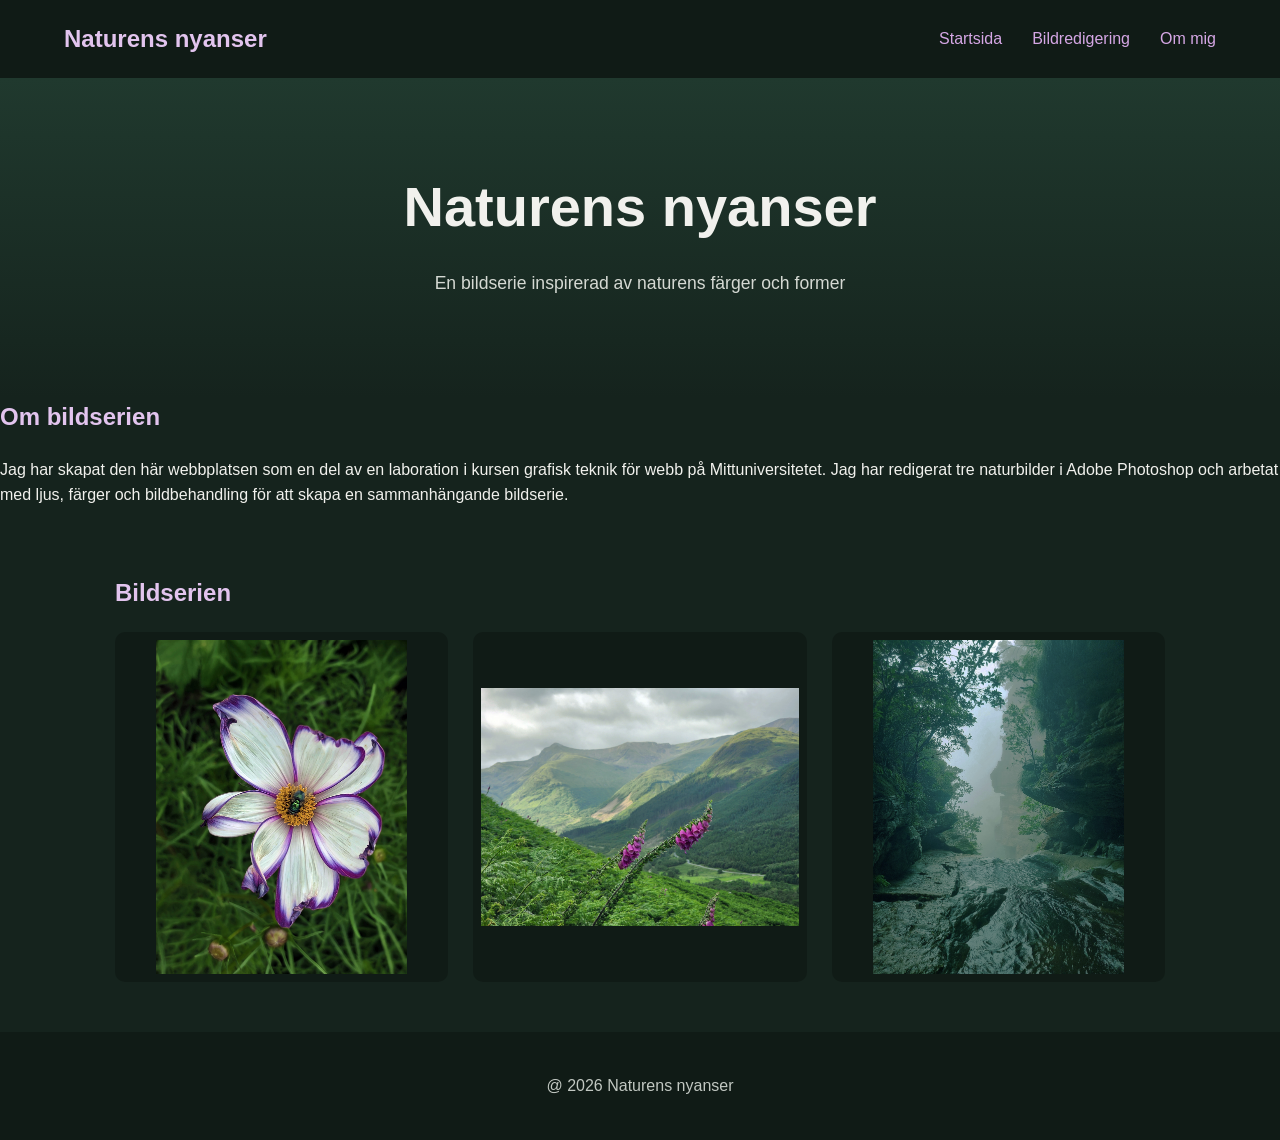
==== index.html @ 355e34ef "GLÖMDE skapa repo och comitta! men här är nu  första comitten: Skapade projektstruktur och lade till" ====
<!DOCTYPE html>
<html lang="en">

<head>
    <meta charset="UTF-8">
    <meta name="viewport" content="width=device-width, initial-scale=1.0">
    <title>Naturens Nyanser</title>
    <link rel="stylesheet" href="css/style.css">
</head>

<body>
    <header>
        <a href="index.html" class="logo">Naturens nyanser</a>

        <nav aria-label="Huvudnavigation">
            <ul>
                <li><a href="index.html" aria-current="page">Startsida</a></li>
                <li><a href="bildredigering.html" aria-current="page">Bildredigering</a></li>
                <li><a href="om-mig.html" aria-current="page">Om mig</a></li>
            </ul>
        </nav>
    </header>

    <main>
        <section class="hero">
            <h1>Naturens nyanser</h1>
            <p>En bildserie inspirerad av naturens färger och former</p>
        </section>
        <section>
            <h2>Om bildserien</h2>
            <p>Jag har skapat den här webbplatsen som en del av en laboration
                i kursen grafisk teknik för webb på Mittuniversitetet. Jag har redigerat tre naturbilder
                i Adobe Photoshop och arbetat med ljus, färger och
                bildbehandling för att skapa en sammanhängande bildserie.</p>
        </section>
        <section class="gallery">
            <h2>Bildserien</h2>

            <div class="image-grid">

                <img src="images/bildserie002.jpg" alt="Vit blomma med blålila kanter och insekt i mitten">
                <img src="images/bildserie001.jpg" alt="Grönt bergslandskap med lila blommor i förgrunden">
                <img src="images/bildserie003.jpg" alt="Ravin med gröna växter höljd i dimma">

            </div>

        </section>
    </main>
    <footer>
        <p>@ 2026 Naturens nyanser</p>
    </footer>
</body>

</html>
---- css/style.css ----
/* Grundinställningar*/
* {
  box-sizing: border-box;
}
body {
  margin: 0;
  font-family: Arial, sans-serif;
  background-color: #15231d; /*mörkgrön bakgrund*/
  color: #f1f1ed;
  line-height: 1.6;
}

/* Header och navigation */
header {
  display: flex;
  justify-content: space-between;
  align-items: center;
  gap: 30px;
  padding: 20px 5%;
  background-color: #101b16;
}

.logo {
  color: #e2c4ee; /* Ljuslila accentfärg */
  font-size: 1.5rem;
  font-weight: bold;
  text-decoration: none;
}

nav ul {
  display: flex;
  gap: 30px;
  margin: 0;
  padding: 0;
  list-style: none;
}

nav a {
  color: #f1f1ed;
  text-decoration: none;
}

nav a:hover,
nav a[aria-current="page"] {
  color: #d5a7e5;
}

/* Hero */
.hero {
  min-height: 320px;
  display: flex;
  flex-direction: column;
  justify-content: center;
  align-items: center;
  text-align: center;
  padding: 60px 20px;
  background: linear-gradient(#20392e, #15231d);
}

.hero h1 {
  font-size: clamp(2rem, 5vw, 3.5rem);
  margin: 0;
}

.hero p {
  font-size: 1.1rem;
  color: #d5d9d3;
}

/* Sidans innehåll */
.intro,
.gallery {
  max-width: 1100px; /* Begränsar innehållets bredd */
  margin: 0 auto;
  padding: 50px 25px;
}

h2 {
  color: #e2c4ee;
  margin-top: 0;
}

/* Bildserie */
.image-grid {
  display: grid;
  grid-template-columns: repeat(auto-fit, minmax(250px, 1fr));
  gap: 25px;
}

.image-grid img {
  width: 100%;
  height: 350px;
  object-fit: contain; /* Visar hela bilden utan beskärning */
  background-color: #101b16;
  border-radius: 10px;
  padding: 8px;
}

/* Footer */
footer {
  text-align: center;
  padding: 25px;
  background-color: #101b16;
  color: #c2c8c2;
}

/* Anpassning för mindre skärmar */
@media (max-width: 700px) {
  header {
    flex-direction: column;
    gap: 15px;
  }

  nav ul {
    flex-wrap: wrap;
    justify-content: center;
    gap: 15px;
  }

  .intro,
  .gallery {
    padding: 35px 20px;
  }
}
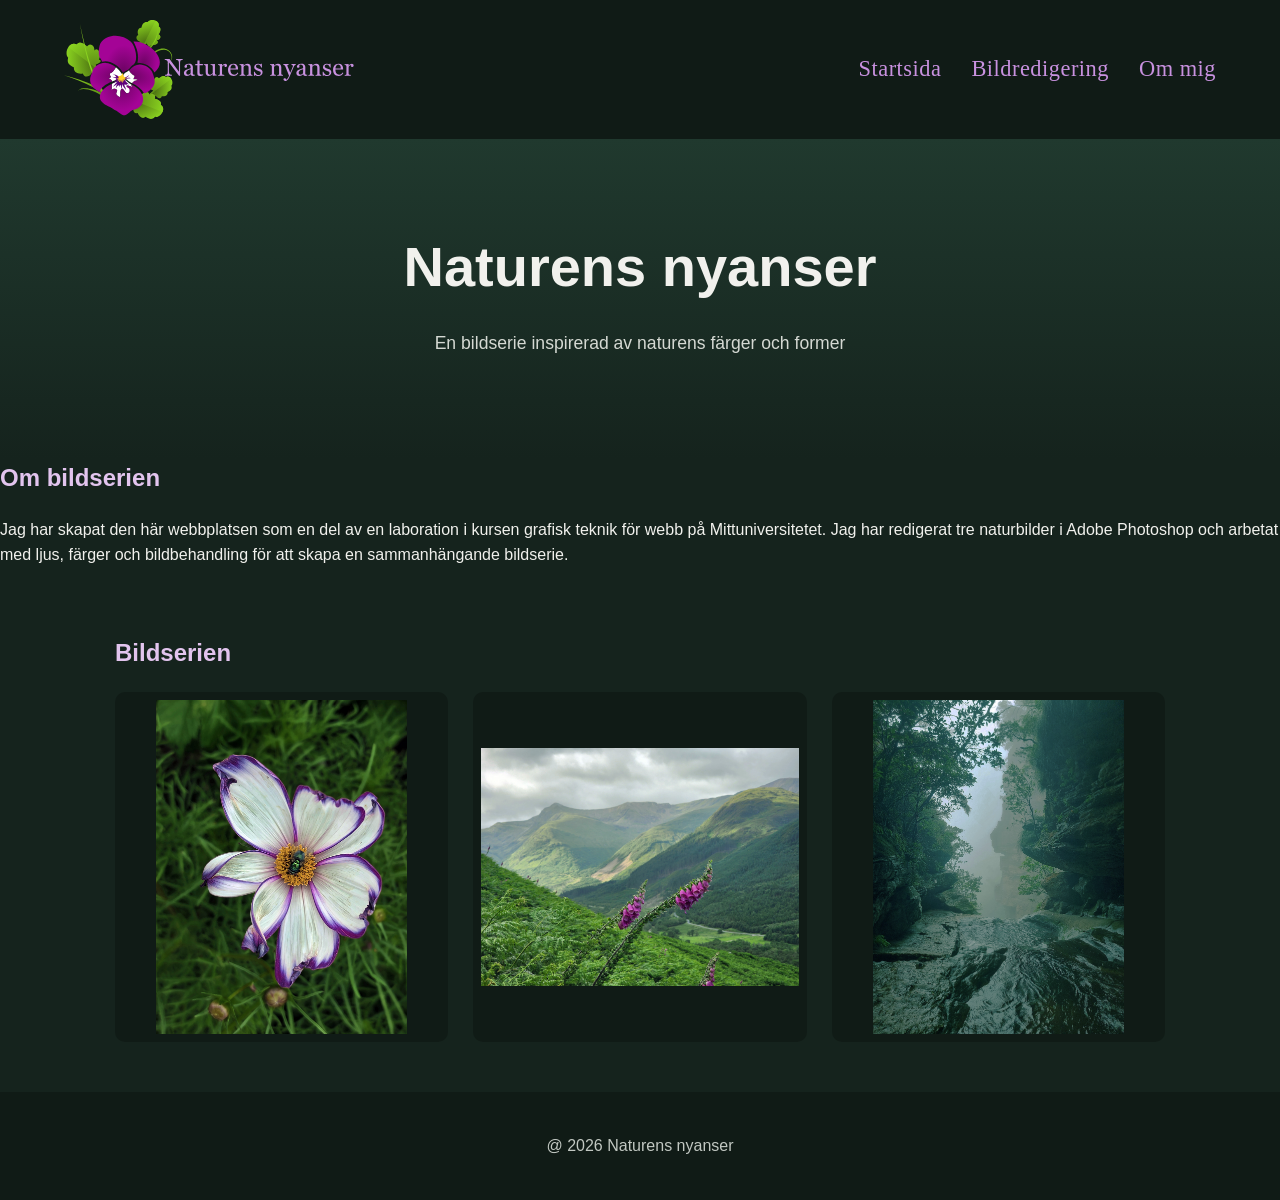
==== commit 517adff1: "Lade till SVG-logotyp och anpassade navigationens typsnitt och utseende" ====
--- a/index.html
+++ b/index.html
@@ -10,7 +10,11 @@
 
 <body>
     <header>
-        <a href="index.html" class="logo">Naturens nyanser</a>
+
+        <a href="index.html" class="logo">
+            <img src="images/logo.svg" alt="Lila blomma med texten Naturens nyanser (logo)">
+        </a>
+
 
         <nav aria-label="Huvudnavigation">
             <ul>
--- a/css/style.css
+++ b/css/style.css
@@ -1,11 +1,12 @@
-/* Grundinställningar*/
+/* Grundinställningar */
 * {
   box-sizing: border-box;
 }
+
 body {
   margin: 0;
   font-family: Arial, sans-serif;
-  background-color: #15231d; /*mörkgrön bakgrund*/
+  background-color: #15231d; /* Mörkgrön bakgrund */
   color: #f1f1ed;
   line-height: 1.6;
 }
@@ -20,12 +21,20 @@
   background-color: #101b16;
 }
 
+/* Loggan*/
 .logo {
   color: #e2c4ee; /* Ljuslila accentfärg */
   font-size: 1.5rem;
   font-weight: bold;
   text-decoration: none;
 }
+/* Loggans storlek */
+.logo img {
+  display: block;
+  width: 300px; /*begränsar bredden*/
+  max-width: 100%; /*anpassar till mindre skärmar*/
+  height: auto; /*behåller proportioner*/
+}
 
 nav ul {
   display: flex;
@@ -38,11 +47,16 @@
 nav a {
   color: #f1f1ed;
   text-decoration: none;
+  font-family:
+    Georgia, "Times New Roman", serif; /*samma teckensnitt som loggan*/
+  font-size: 1.4rem;
+  font-weight: 500;
+  letter-spacing: 0.5px;
 }
 
 nav a:hover,
 nav a[aria-current="page"] {
-  color: #d5a7e5;
+  color: #c891dfff;
 }
 
 /* Hero */
@@ -80,7 +94,7 @@
   margin-top: 0;
 }
 
-/* Bildserie */
+/* Bildserie på startsidan */
 .image-grid {
   display: grid;
   grid-template-columns: repeat(auto-fit, minmax(250px, 1fr));
@@ -104,7 +118,83 @@
   color: #c2c8c2;
 }
 
-/* Anpassning för mindre skärmar */
+/* Bildredigering - före och efter */
+.comparison {
+  max-width: 1100px; /* Samma bredd som övrigt innehåll */
+  margin: 0 auto;
+  padding: 20px 25px 60px;
+}
+
+.comparison-item {
+  max-width: 760px; /* Samma bredd för rubrik, bilder och text */
+  margin: 0 auto 70px; /* Centrerar hela bildparets innehåll */
+}
+
+.comparison-images {
+  display: grid;
+  grid-template-columns: repeat(2, minmax(0, 1fr));
+  gap: 20px;
+  margin: 20px 0; /* Jämnt avstånd ovanför och under bilderna */
+}
+
+.comparison-images figure {
+  margin: 0;
+  min-width: 0;
+  display: flex; /* Placerar bild och bildtext i en kolumn */
+  flex-direction: column;
+  align-items: center; /*  Centrerar bilderna */
+}
+
+.comparison-images img {
+  display: block;
+  width: auto; /* Anpassas efter bildens proportioner */
+  height: auto; /* Ingen fast höjd */
+  max-width: 100%; /* Bilden får inte bli bredare än kolumnen */
+  max-height: 350px; /* Begränsar bildens höjd inklusive ramen */
+  padding: 25px; /* Samma utrymme runt hela bilden */
+  background-color: #101b16;
+  border-radius: 10px;
+}
+
+.comparison-images figcaption {
+  text-align: center;
+  margin-top: 10px; /* Mindre avstånd till bildtexten */
+  color: #d5d9d3; /* Ljusgrå färg på bildtexten */
+}
+
+.comparison-item p {
+  margin-top: 25px; /* Avstånd till beskrivningen */
+  max-width: 800px;
+}
+/* om mig sidan*/
+.about {
+  display: grid;
+  grid-template-columns: 1fr 1fr; /* ger 2 lika kolumner*/
+  align-items: center; /* centrerar innehåll på höjden*/
+  gap: 50px; /* mellanrum mellan text o bild*/
+  max-width: 1100px;
+  margin: 0 auto;
+  padding: 70px 25px;
+}
+
+.about-text {
+  max-width: 500px;
+}
+.about-image {
+  display: flex;
+  justify-content: center;
+  align-items: center;
+  padding: 20px; /* Lite luft runt bilden */
+}
+
+.about-image img {
+  max-width: 100%;
+  max-height: 420px; /* Begränsar höjden */
+  height: auto;
+  display: block;
+}
+
+/* Responsiv design för mindre skärmar */
 @media (max-width: 700px) {
   header {
     flex-direction: column;
@@ -121,4 +211,23 @@
   .gallery {
     padding: 35px 20px;
   }
-}
+
+  .comparison-images {
+    grid-template-columns: 1fr; /* En bild per rad på mobil */
+  }
+
+  .comparison {
+    padding: 20px 20px 40px;
+  }
+
+  /* Om mig på mindre skärmar */
+  .about {
+    grid-template-columns: 1fr; /* En kolumn på mobil */
+    gap: 30px;
+    padding: 40px 20px;
+  }
+
+  .about-image {
+    min-height: 280px;
+  }
+}
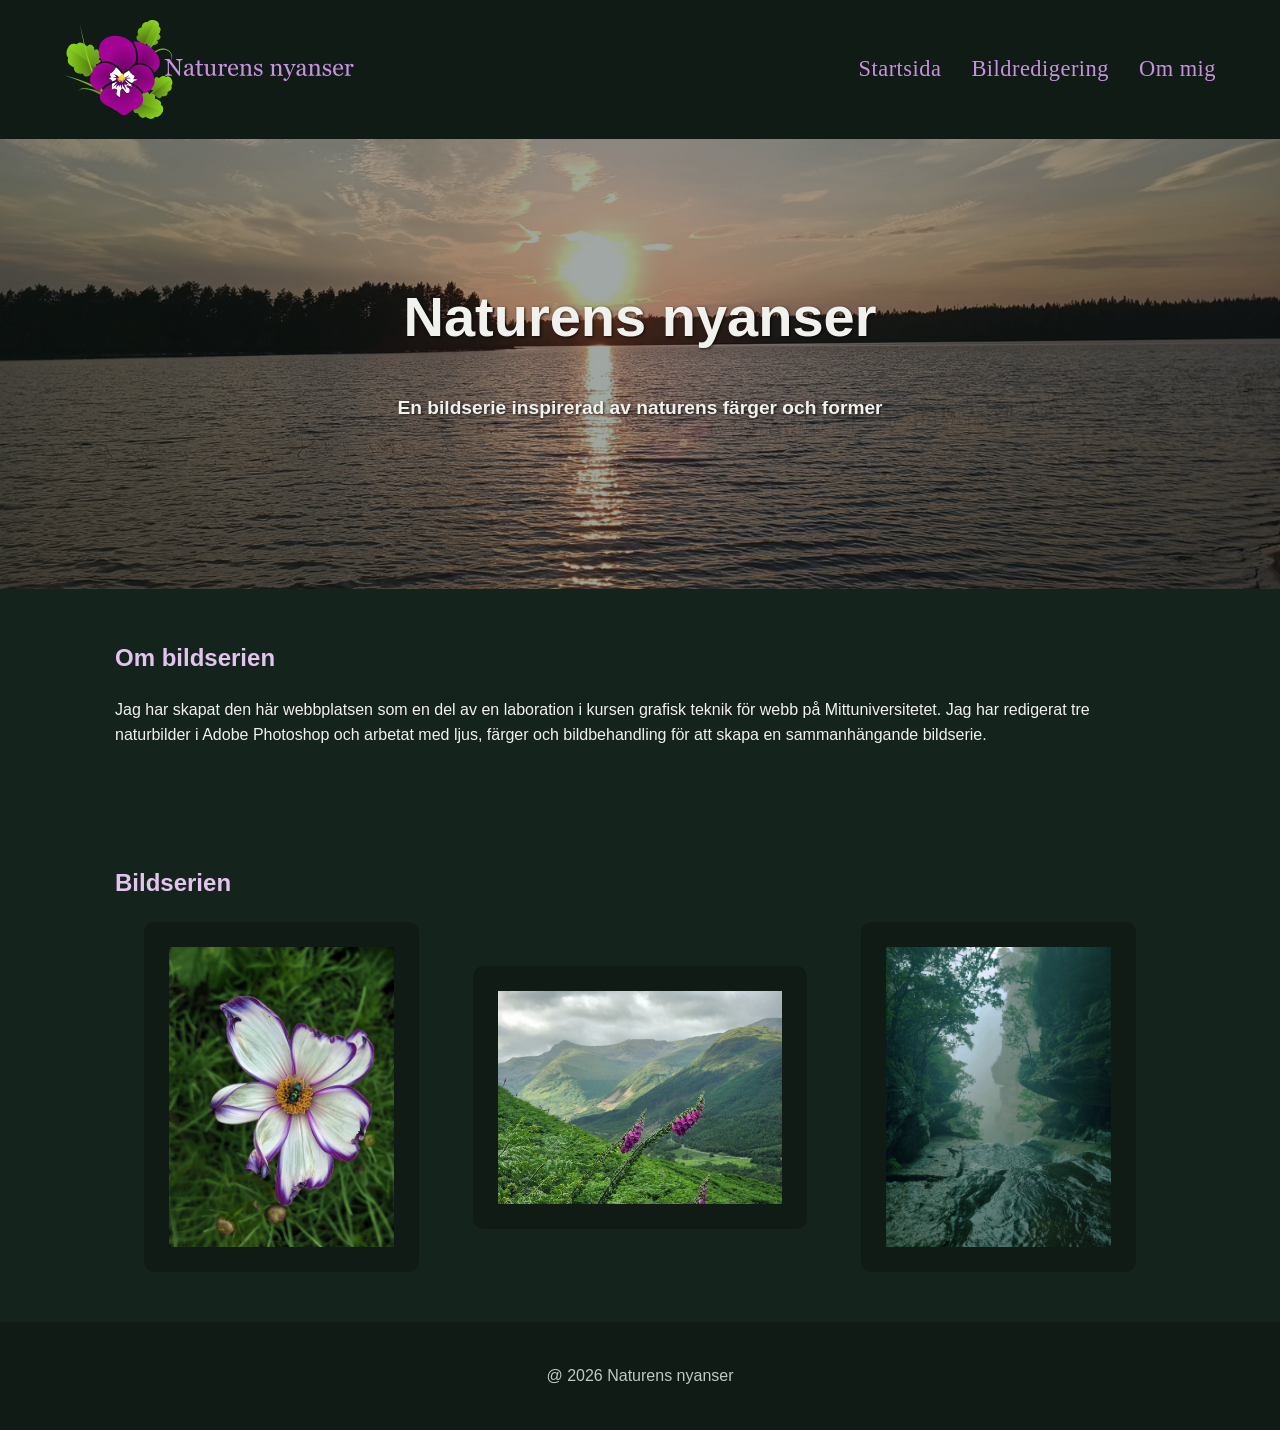
==== commit 74c3c6f6: "Lade till en  solnedgångsbild som header (lite redigerad i photoshop) och justerade textens placerin" ====
--- a/index.html
+++ b/index.html
@@ -1,11 +1,15 @@
 <!DOCTYPE html>
-<html lang="en">
+<html lang="sv">
 
 <head>
     <meta charset="UTF-8">
     <meta name="viewport" content="width=device-width, initial-scale=1.0">
     <title>Naturens Nyanser</title>
     <link rel="stylesheet" href="css/style.css">
+
+    <link rel="icon" type="image/x-icon" href="images/favicon.ico" sizes="16x16">
+    <link rel="icon" type="image/png" href="images/favicon.png" sizes="32x32">
+
 </head>
 
 <body>
@@ -26,29 +30,30 @@
     </header>
 
     <main>
-        <section class="hero">
+        <section class="hero hero-home">
             <h1>Naturens nyanser</h1>
             <p>En bildserie inspirerad av naturens färger och former</p>
         </section>
         <section>
-            <h2>Om bildserien</h2>
-            <p>Jag har skapat den här webbplatsen som en del av en laboration
-                i kursen grafisk teknik för webb på Mittuniversitetet. Jag har redigerat tre naturbilder
-                i Adobe Photoshop och arbetat med ljus, färger och
-                bildbehandling för att skapa en sammanhängande bildserie.</p>
-        </section>
-        <section class="gallery">
-            <h2>Bildserien</h2>
+            <section class="intro">
+                <h2>Om bildserien</h2>
+                <p>Jag har skapat den här webbplatsen som en del av en laboration
+                    i kursen grafisk teknik för webb på Mittuniversitetet. Jag har redigerat tre naturbilder
+                    i Adobe Photoshop och arbetat med ljus, färger och
+                    bildbehandling för att skapa en sammanhängande bildserie.</p>
+            </section>
+            <section class="gallery">
+                <h2>Bildserien</h2>
 
-            <div class="image-grid">
+                <div class="image-grid">
 
-                <img src="images/bildserie002.jpg" alt="Vit blomma med blålila kanter och insekt i mitten">
-                <img src="images/bildserie001.jpg" alt="Grönt bergslandskap med lila blommor i förgrunden">
-                <img src="images/bildserie003.jpg" alt="Ravin med gröna växter höljd i dimma">
+                    <img src="images/bildserie002.jpg" alt="Vit blomma med blålila kanter och insekt i mitten">
+                    <img src="images/bildserie001.jpg" alt="Grönt bergslandskap med lila blommor i förgrunden">
+                    <img src="images/bildserie003.jpg" alt="Ravin med gröna växter höljd i dimma">
 
-            </div>
+                </div>
 
-        </section>
+            </section>
     </main>
     <footer>
         <p>@ 2026 Naturens nyanser</p>
--- a/css/style.css
+++ b/css/style.css
@@ -21,19 +21,20 @@
   background-color: #101b16;
 }
 
-/* Loggan*/
+/* Loggan */
 .logo {
   color: #e2c4ee; /* Ljuslila accentfärg */
   font-size: 1.5rem;
   font-weight: bold;
   text-decoration: none;
 }
+
 /* Loggans storlek */
 .logo img {
   display: block;
-  width: 300px; /*begränsar bredden*/
-  max-width: 100%; /*anpassar till mindre skärmar*/
-  height: auto; /*behåller proportioner*/
+  width: 300px; /* Begränsar bredden */
+  max-width: 100%; /* Anpassar till mindre skärmar */
+  height: auto; /* Behåller proportioner */
 }
 
 nav ul {
@@ -47,8 +48,7 @@
 nav a {
   color: #f1f1ed;
   text-decoration: none;
-  font-family:
-    Georgia, "Times New Roman", serif; /*samma teckensnitt som loggan*/
+  font-family: Georgia, "Times New Roman", serif;
   font-size: 1.4rem;
   font-weight: 500;
   letter-spacing: 0.5px;
@@ -71,14 +71,39 @@
   background: linear-gradient(#20392e, #15231d);
 }
 
+/* Headerbild på startsidan */
+.hero-home {
+  position: relative; /* Placerar bilden bakom texten */
+  min-height: 450px;
+  background: #15231d; /* Mörkgrön färg som syns genom bilden */
+  isolation: isolate;
+  overflow: hidden;
+}
+
+.hero-home::before {
+  content: "";
+  position: absolute;
+  inset: 0; /* Täcker hela hero-sektionen */
+  background: url("../images/header.png") center / cover no-repeat;
+  opacity: 0.6; /* Bilden blir 60 % ogenomskinlig */
+  z-index: -1; /* Placerar bilden bakom texten */
+}
+
 .hero h1 {
+  text-shadow: 1px 1px 3px rgba(0, 0, 0, 0.7);
   font-size: clamp(2rem, 5vw, 3.5rem);
   margin: 0;
 }
 
+.hero-home h1 {
+  transform: translateY(-12px); /* Flyttar upp rubriken */
+}
+
 .hero p {
-  font-size: 1.1rem;
-  color: #d5d9d3;
+  font-size: 1.2rem;
+  font-weight: 600; /* Gör texten lite kraftigare */
+  color: #f1f1ed; /* Ljusare text */
+  text-shadow: 1px 1px 3px rgba(0, 0, 0, 0.7);
 }
 
 /* Sidans innehåll */
@@ -99,15 +124,19 @@
   display: grid;
   grid-template-columns: repeat(auto-fit, minmax(250px, 1fr));
   gap: 25px;
+  align-items: center;
+  justify-items: center;
 }
 
 .image-grid img {
-  width: 100%;
-  height: 350px;
-  object-fit: contain; /* Visar hela bilden utan beskärning */
+  display: block;
+  width: auto; /* Anpassas efter bildens proportioner */
+  height: auto;
+  max-width: 100%; /* Hindrar bilden från att bli för bred */
+  max-height: 350px; /* Begränsar höjden */
+  padding: 25px; /* Lika mycket luft runt alla bilder */
   background-color: #101b16;
   border-radius: 10px;
-  padding: 8px;
 }
 
 /* Footer */
@@ -120,58 +149,73 @@
 
 /* Bildredigering - före och efter */
 .comparison {
-  max-width: 1100px; /* Samma bredd som övrigt innehåll */
+  max-width: 810px; /* Samma bredd som introduktionen */
   margin: 0 auto;
-  padding: 20px 25px 60px;
+  padding: 0 25px 40px;
+}
+
+.comparison-item h2 {
+  font-weight: 400; /* Gör bildrubrikerna tunnare */
+  font-size: 1.2rem; /* Mindre rubrikstorlek */
+}
+
+.intro-comparison {
+  max-width: 810px; /* Anpassar introduktionen till bildparen */
+  padding-bottom: 20px;
 }
 
 .comparison-item {
-  max-width: 760px; /* Samma bredd för rubrik, bilder och text */
-  margin: 0 auto 70px; /* Centrerar hela bildparets innehåll */
-}
-
+  max-width: 100%; /* Använder hela innehållsbredden */
+  margin: 0 0 80px;
+}
+
+/* Före- och efterbilder */
 .comparison-images {
-  display: grid;
-  grid-template-columns: repeat(2, minmax(0, 1fr));
-  gap: 20px;
-  margin: 20px 0; /* Jämnt avstånd ovanför och under bilderna */
+  display: flex; /* Flexbox i stället för Grid för att se om det förändrar mitt problem med känslan av att nåt ser "fel ut"*/
+  justify-content: center; /* Centrerar bildparet */
+  align-items: flex-start; /* Bilderna börjar på samma höjd */
+  gap: 100px; /* Avstånd mellan bilderna */
+  margin: 15px 0;
 }
 
 .comparison-images figure {
   margin: 0;
   min-width: 0;
-  display: flex; /* Placerar bild och bildtext i en kolumn */
+  flex: 0 1 auto; /*Låter bildrutorna anpassa sin bredd */
+  max-width: calc(50% - 10px); /*Högst halva bildytan per bild */
+  display: flex;
   flex-direction: column;
-  align-items: center; /*  Centrerar bilderna */
+  align-items: center; /* Centrerar bilderna och bildtexterna */
 }
 
 .comparison-images img {
   display: block;
   width: auto; /* Anpassas efter bildens proportioner */
-  height: auto; /* Ingen fast höjd */
-  max-width: 100%; /* Bilden får inte bli bredare än kolumnen */
-  max-height: 350px; /* Begränsar bildens höjd inklusive ramen */
-  padding: 25px; /* Samma utrymme runt hela bilden */
+  height: auto;
+  max-width: 100%; /* Bilden får inte bli bredare än sin bildruta */
+  max-height: 350px; /* Begränsar höjden inklusive ramen */
+  padding: 25px; /* Lika mycket luft runt bilden */
   background-color: #101b16;
   border-radius: 10px;
 }
 
 .comparison-images figcaption {
   text-align: center;
-  margin-top: 10px; /* Mindre avstånd till bildtexten */
-  color: #d5d9d3; /* Ljusgrå färg på bildtexten */
+  margin-top: 15px; /* Avstånd mellan bild och bildtext */
+  color: #d5d9d3;
 }
 
 .comparison-item p {
-  margin-top: 25px; /* Avstånd till beskrivningen */
+  margin-top: 15px; /* Avstånd till beskrivningen */
   max-width: 800px;
 }
-/* om mig sidan*/
+
+/* Om mig-sidan */
 .about {
   display: grid;
-  grid-template-columns: 1fr 1fr; /* ger 2 lika kolumner*/
-  align-items: center; /* centrerar innehåll på höjden*/
-  gap: 50px; /* mellanrum mellan text o bild*/
+  grid-template-columns: 1fr 1fr; /* Två lika breda kolumner */
+  align-items: center; /* Centrerar innehållet på höjden */
+  gap: 50px; /* Mellanrum mellan text och bild */
   max-width: 1100px;
   margin: 0 auto;
   padding: 70px 25px;
@@ -180,6 +224,7 @@
 .about-text {
   max-width: 500px;
 }
+
 .about-image {
   display: flex;
   justify-content: center;
@@ -212,8 +257,14 @@
     padding: 35px 20px;
   }
 
+  /* Före- och efterbilder på mobil */
   .comparison-images {
-    grid-template-columns: 1fr; /* En bild per rad på mobil */
+    flex-direction: column; /* Staplar bilderna */
+    align-items: center; /* Centrerar bilderna */
+  }
+
+  .comparison-images figure {
+    max-width: 100%; /* Tillåter full bredd på mobil */
   }
 
   .comparison {
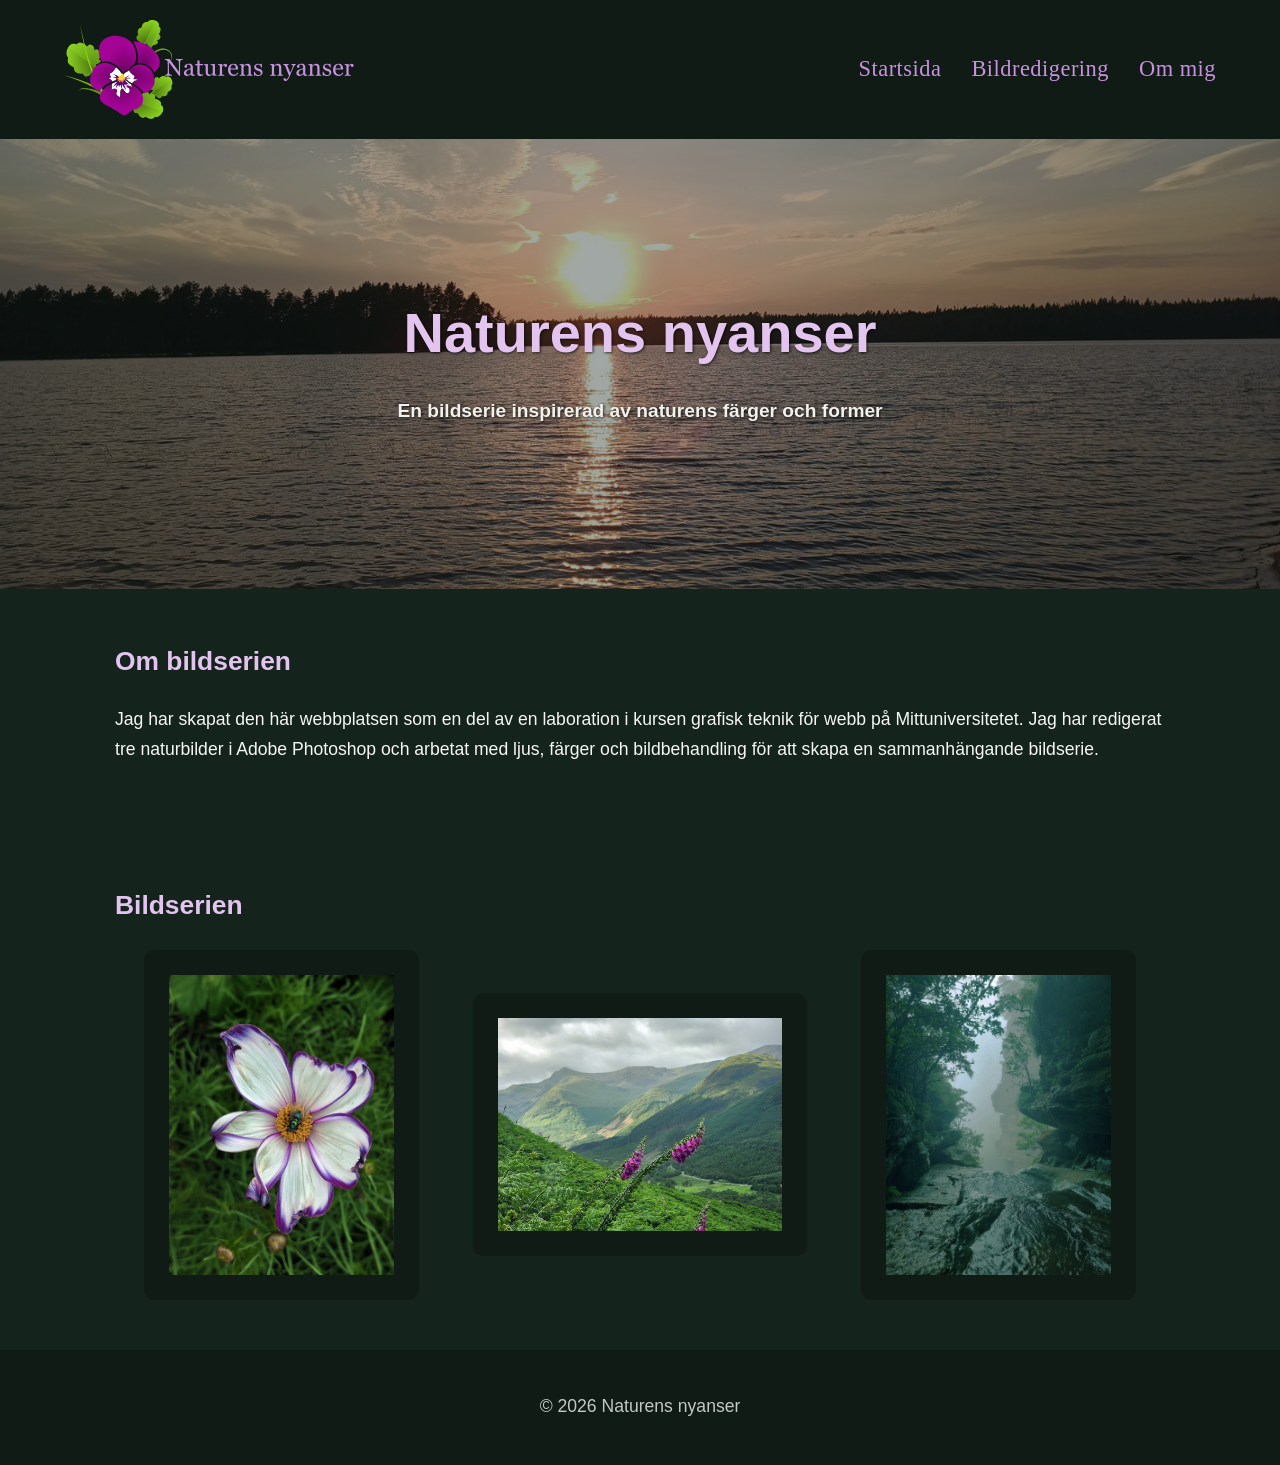
==== commit 54940ac5: "Rättade @ symbolen i footern till copyrightsymbol på startsidan, tog bort en dubbel formulering i bl" ====
--- a/index.html
+++ b/index.html
@@ -34,29 +34,34 @@
             <h1>Naturens nyanser</h1>
             <p>En bildserie inspirerad av naturens färger och former</p>
         </section>
-        <section>
-            <section class="intro">
-                <h2>Om bildserien</h2>
-                <p>Jag har skapat den här webbplatsen som en del av en laboration
-                    i kursen grafisk teknik för webb på Mittuniversitetet. Jag har redigerat tre naturbilder
-                    i Adobe Photoshop och arbetat med ljus, färger och
-                    bildbehandling för att skapa en sammanhängande bildserie.</p>
-            </section>
-            <section class="gallery">
-                <h2>Bildserien</h2>
 
-                <div class="image-grid">
+        <section class="intro">
+            <h2>Om bildserien</h2>
+            <p>Jag har skapat den här webbplatsen som en del av en laboration
+                i kursen grafisk teknik för webb på Mittuniversitetet. Jag har redigerat tre naturbilder
+                i Adobe Photoshop och arbetat med ljus, färger och
+                bildbehandling för att skapa en sammanhängande bildserie.</p>
+        </section>
+        <section class="gallery">
+            <h2>Bildserien</h2>
 
-                    <img src="images/bildserie002.jpg" alt="Vit blomma med blålila kanter och insekt i mitten">
-                    <img src="images/bildserie001.jpg" alt="Grönt bergslandskap med lila blommor i förgrunden">
-                    <img src="images/bildserie003.jpg" alt="Ravin med gröna växter höljd i dimma">
+            <div class="image-grid">
 
-                </div>
+                <img src="images/bildserie002.jpg"
+                    alt="En närbild av en stor vit blomma med blålila kanter och lätt böjda kronblad. 
+                            I mitten av blomman sitter en liten grönskimrande insekt. Blomman växer bland mörkgrönt gräs och omges av några små blomknoppar.">
+                <img src="images/bildserie001.jpg"
+                    alt="Ett bergslandskap med djupa gröna dalar och höga bergssluttningar och en ljusare, molnig himmel i bakgrunden. 
+                            I förgrunden växer gröna ormbunkar och höga blommor med lilarosa, klockformade blommor som liknar fingerborgsblommor">
+                <img src="images/bildserie003.jpg" alt="En djup och smal ravin med höga, mörkgröna klippväggar täckta av gröna klängväxter. 
+                    I förgrunden rinner vatten över stora, blanka och ojämna klipphällar.">
 
-            </section>
+            </div>
+
+        </section>
     </main>
     <footer>
-        <p>@ 2026 Naturens nyanser</p>
+        <p>© 2026 Naturens nyanser</p>
     </footer>
 </body>
 
--- a/css/style.css
+++ b/css/style.css
@@ -6,9 +6,10 @@
 body {
   margin: 0;
   font-family: Arial, sans-serif;
+  font-size: 1.1rem; /* Gör grundtexten lite större */
   background-color: #15231d; /* Mörkgrön bakgrund */
-  color: #f1f1ed;
-  line-height: 1.6;
+  color: #f6f6f2;
+  line-height: 1.7;
 }
 
 /* Header och navigation */
@@ -90,13 +91,14 @@
 }
 
 .hero h1 {
+  color: #e2c4ee;
   text-shadow: 1px 1px 3px rgba(0, 0, 0, 0.7);
   font-size: clamp(2rem, 5vw, 3.5rem);
   margin: 0;
 }
 
 .hero-home h1 {
-  transform: translateY(-12px); /* Flyttar upp rubriken */
+  transform: translateY(5px); /* Flyttar rubriken uppåt eller nedåt */
 }
 
 .hero p {
@@ -166,7 +168,7 @@
 
 .comparison-item {
   max-width: 100%; /* Använder hela innehållsbredden */
-  margin: 0 0 80px;
+  margin: 0 0 80px; /* mellanrum mellan bilderna*/
 }
 
 /* Före- och efterbilder */
@@ -239,6 +241,26 @@
   display: block;
 }
 
+/* Anpassning för surfplattor lades till för att få det snyggare i stl 768*/
+@media (min-width: 701px) and (max-width: 900px) {
+  header {
+    gap: 15px; /* Minskar avståndet mellan logotyp och navigation */
+  }
+
+  .logo img {
+    width: 250px; /* Gör logotypen lite mindre */
+  }
+
+  nav ul {
+    gap: 15px; /* Minskar avståndet mellan länkarna */
+  }
+
+  nav a {
+    font-size: 1.2rem; /* Något mindre navigationstext */
+    white-space: nowrap; /* Förhindrar att Om mig delas upp */
+  }
+}
+
 /* Responsiv design för mindre skärmar */
 @media (max-width: 700px) {
   header {
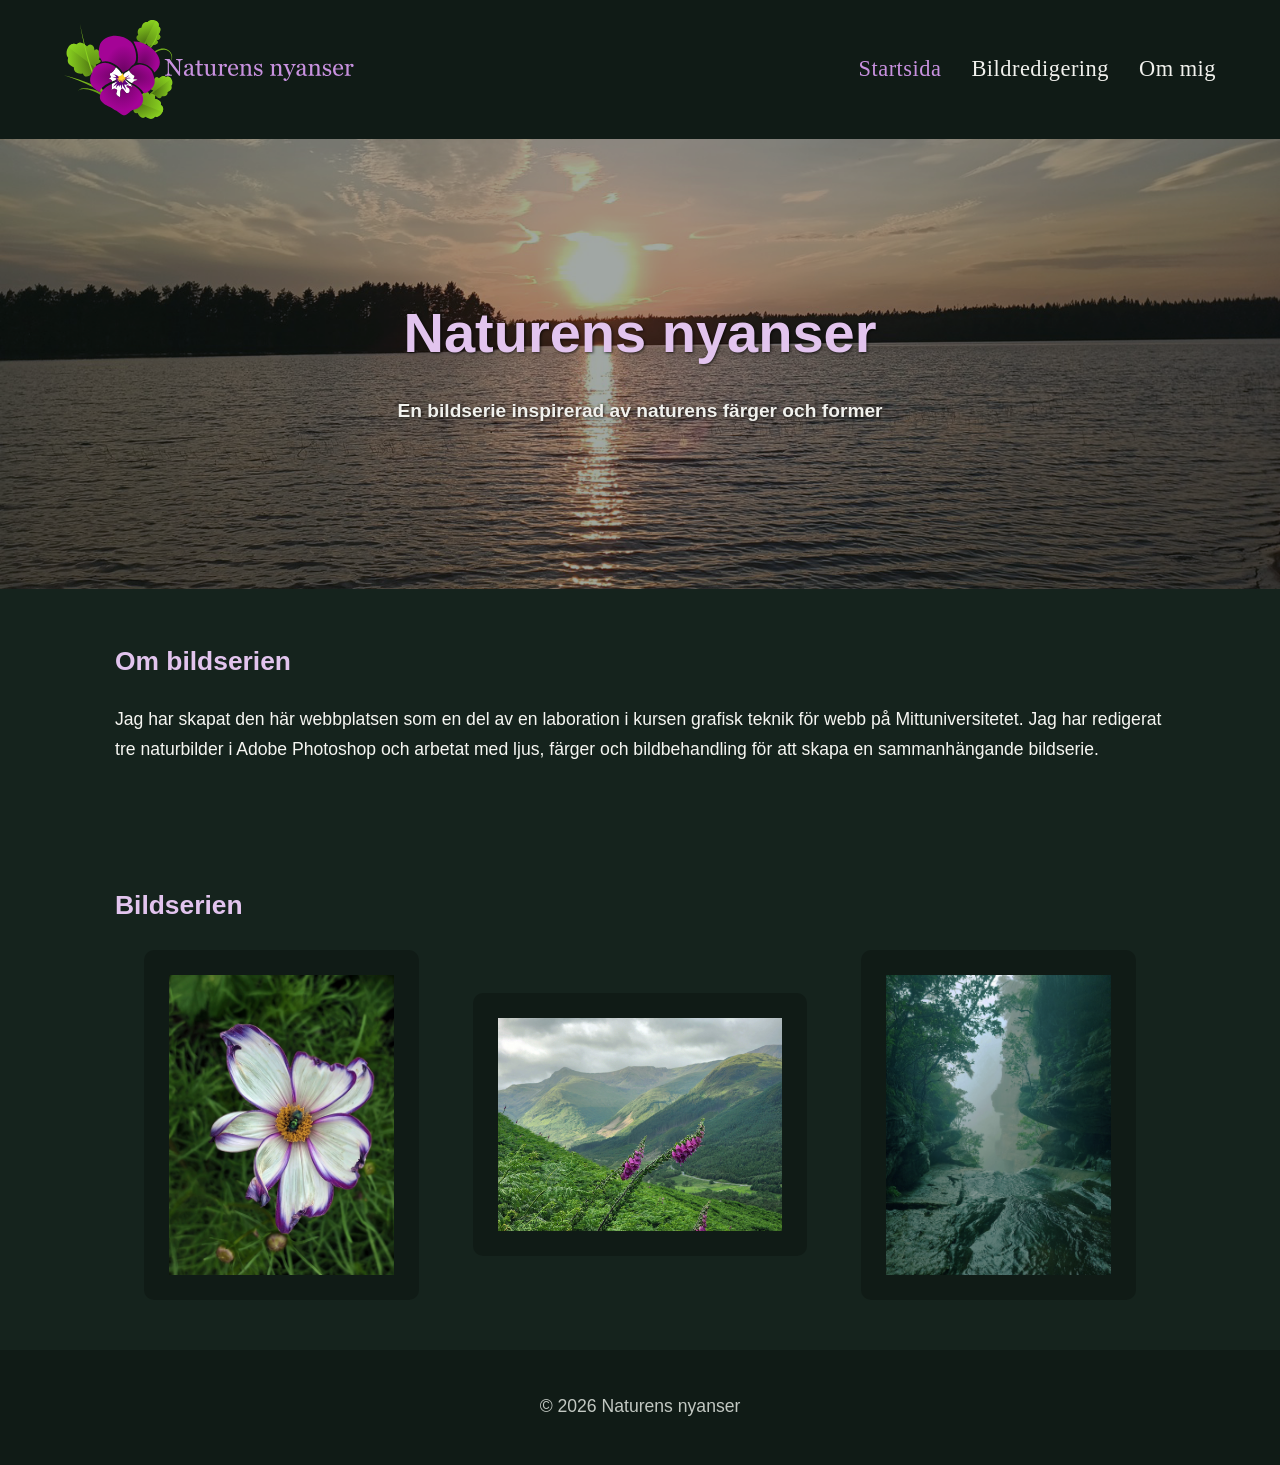
==== commit 36740d53: "Rättade markeringen av aktiv sida i menyn, och  ett stavfel på om mig sidan, samt en mening på index" ====
--- a/index.html
+++ b/index.html
@@ -23,8 +23,8 @@
         <nav aria-label="Huvudnavigation">
             <ul>
                 <li><a href="index.html" aria-current="page">Startsida</a></li>
-                <li><a href="bildredigering.html" aria-current="page">Bildredigering</a></li>
-                <li><a href="om-mig.html" aria-current="page">Om mig</a></li>
+                <li><a href="bildredigering.html">Bildredigering</a></li>
+                <li><a href="om-mig.html">Om mig</a></li>
             </ul>
         </nav>
     </header>
